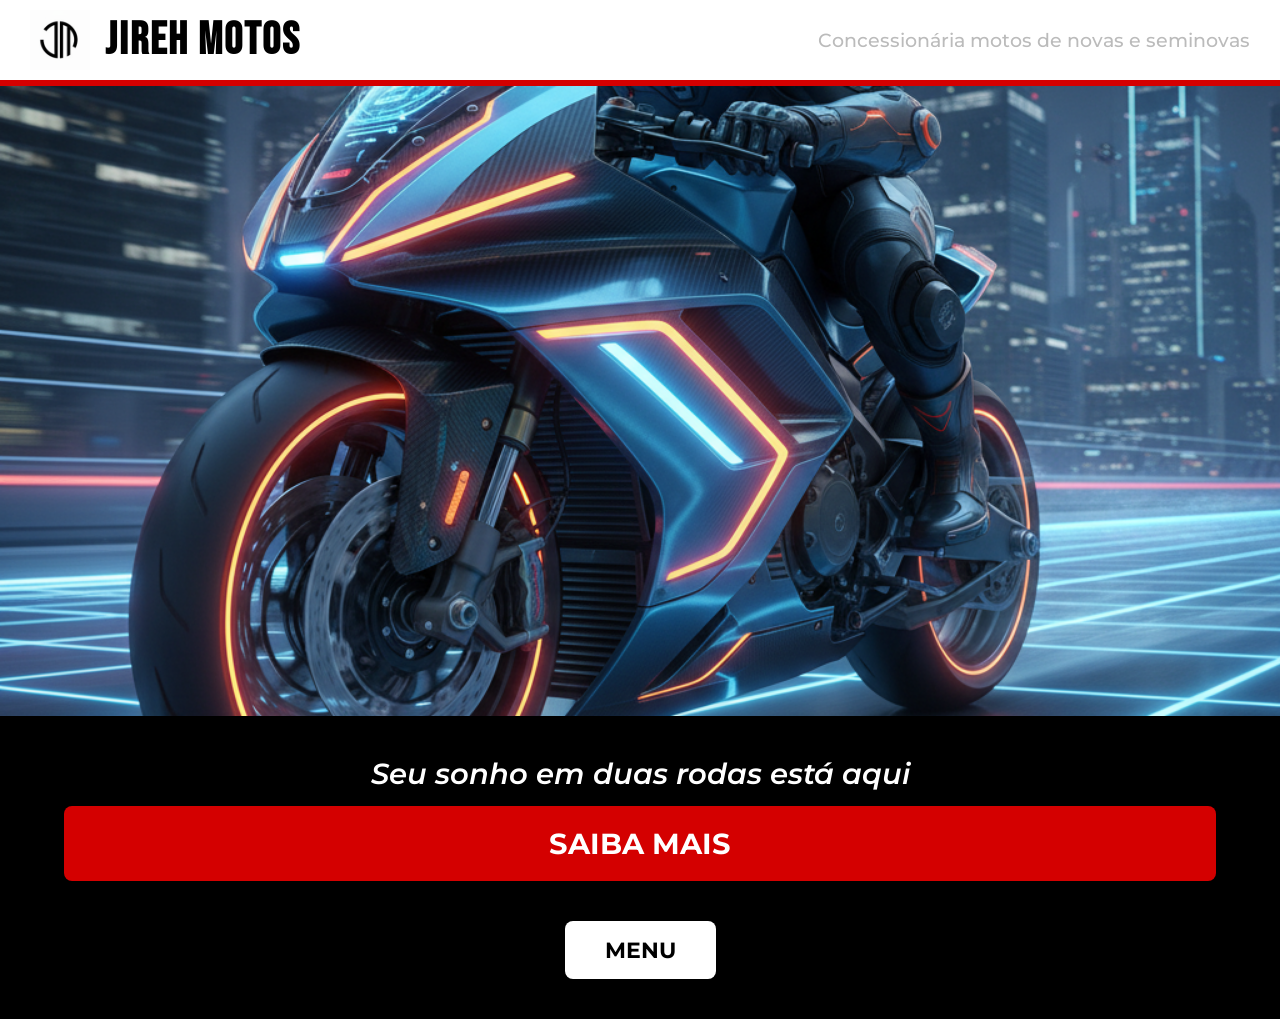
==== 1.html @ ec59e749 "reforma" ====
<!DOCTYPE html>
<html lang="pt-BR">
<head>
  <meta charset="UTF-8" />
  <meta name="viewport" content="width=device-width, initial-scale=1.0">
  <title>JIREH MOTOS</title>
  <meta name="description" content="Seu sonho em duas rodas está aqui - Concessionária de motos novas e seminovas.">
  <link href="https://cdnjs.cloudflare.com/ajax/libs/font-awesome/6.4.0/css/all.min.css" rel="stylesheet">
  <link href="https://fonts.googleapis.com/css2?family=Bebas+Neue&family=Montserrat:wght@400;600;700&display=swap" rel="stylesheet">

  <style>
    /* GERAL */
    * {margin:0; padding:0; box-sizing:border-box; font-family:'Montserrat', sans-serif;}
    body {background:#000; color:#fff; overflow-x:hidden;}

    /* CABEÇALHO */
    header {
      width:100%;
      background:#fff;
      display:flex;
      align-items:center;
      justify-content:space-between;
      padding:10px 30px;
    }
    .logo-area {
      display:flex;
      align-items:center;
      gap:15px;
    }
    .logo-area img {
      height:60px;
    }
    .logo-area h1 {
      font-family:'Bebas Neue', sans-serif;
      font-size:2.8rem;
      color:#000;
      letter-spacing:2px;
    }
    .header-right {
      font-size:1.2rem;
      color:#bbb;
      font-weight:500;
    }

    /* FAIXA VERMELHA */
    .faixa-vermelha {
      width:100%;
      height:6px;
      background:#d40000;
    }

    /* CARROSSEL */
    .carousel {
      position:relative;
      width:100%;
      height:70vh;
      overflow:hidden;
    }
    .carousel img {
      position:absolute;
      top:0; left:0;
      width:100%;
      height:100%;
      object-fit:cover;
      opacity:0;
      transition:opacity 1s ease-in-out;
    }
    .carousel img.active {
      opacity:1;
    }

    /* FRASE ACIMA DO SAIBA MAIS */
    .frase {
      text-align:center;
      font-size:1.8rem;
      color:#fff;
      margin:40px 0 15px 0;
      font-weight:600;
      font-style:italic;
    }

    /* FAIXA SAIBA MAIS */
    .saiba-mais {
      width:90%;
      margin:0 auto;
      background:#d40000;
      text-align:center;
      padding:20px;
      border-radius:8px;
      transition:0.3s;
    }
    .saiba-mais a {
      text-decoration:none;
      color:#fff;
      font-size:1.8rem;
      font-weight:700;
    }
    .saiba-mais:hover {
      transform:scale(1.05);
      box-shadow:0 0 20px rgba(255,0,0,0.4);
    }

    /* BOTÃO MENU */
    .menu-container {
      display:flex;
      justify-content:center;
      margin:40px 0;
    }
    .menu-btn {
      background:#fff;
      color:#000;
      border:none;
      padding:15px 40px;
      font-size:1.4rem;
      font-weight:bold;
      border-radius:8px;
      cursor:pointer;
      transition:0.3s;
    }
    .menu-btn:hover {
      background:#d40000;
      color:#fff;
    }

    /* MENU LATERAL */
    .sidebar {
      position:fixed;
      top:0;
      right:-250px;
      width:250px;
      height:100%;
      background:#111;
      padding:2rem;
      transition:0.4s;
      z-index:1000;
      display:flex;
      flex-direction:column;
      gap:2rem;
    }
    .sidebar.active {right:0;}
    .sidebar a {
      color:#fff;
      font-size:1.3rem;
      text-decoration:none;
      font-weight:bold;
      transition:0.3s;
    }
    .sidebar a:hover {
      color:#d40000;
      transform:scale(1.05);
    }

    @media(max-width:900px){
      header {flex-direction:column; text-align:center;}
      .header-right {margin-top:5px;}
    }
  </style>
</head>

<body>

  <!-- CABEÇALHO -->
  <header>
    <div class="logo-area">
      <img src="img/logo.png" alt="Logo Jireh">
      <h1>JIREH MOTOS</h1>
    </div>
    <div class="header-right">Concessionária motos de novas e seminovas</div>
  </header>

  <!-- FAIXA VERMELHA -->
  <div class="faixa-vermelha"></div>

  <!-- CARROSSEL -->
  <div class="carousel" id="carousel">
    <img src="img/img1.png" class="active" alt="Moto 1">
    <img src="img/img2.png" alt="Moto 2">
    <img src="img/img3.png" alt="Moto 3">
  </div>

  <!-- FRASE -->
  <div class="frase">Seu sonho em duas rodas está aqui</div>

  <!-- SAIBA MAIS -->
  <div class="saiba-mais">
    <a href="https://wa.me/5511989488282" target="_blank">SAIBA MAIS</a>
  </div>

  <!-- BOTÃO MENU -->
  <div class="menu-container">
    <button class="menu-btn" id="menuBtn">MENU</button>
  </div>

  <!-- MENU LATERAL -->
  <div class="sidebar" id="sidebar">
    <a href="index.html"><i class="fas fa-home"></i> Home</a>
    <a href="servicos.html"><i class="fas fa-tools"></i> Serviços</a>
    <a href="contato.html"><i class="fas fa-phone"></i> Contato</a>
  </div>

  <script>
    // CARROSSEL
    const carousel = document.getElementById('carousel');
    const slides = carousel.querySelectorAll('img');
    let currentIndex = 0;
    setInterval(() => {
      slides[currentIndex].classList.remove('active');
      currentIndex = (currentIndex + 1) % slides.length;
      slides[currentIndex].classList.add('active');
    }, 3000);

    // MENU LATERAL
    const menuBtn = document.getElementById('menuBtn');
    const sidebar = document.getElementById('sidebar');
    menuBtn.addEventListener('click', () => {
      sidebar.classList.toggle('active');
    });
  </script>

</body>
</html>
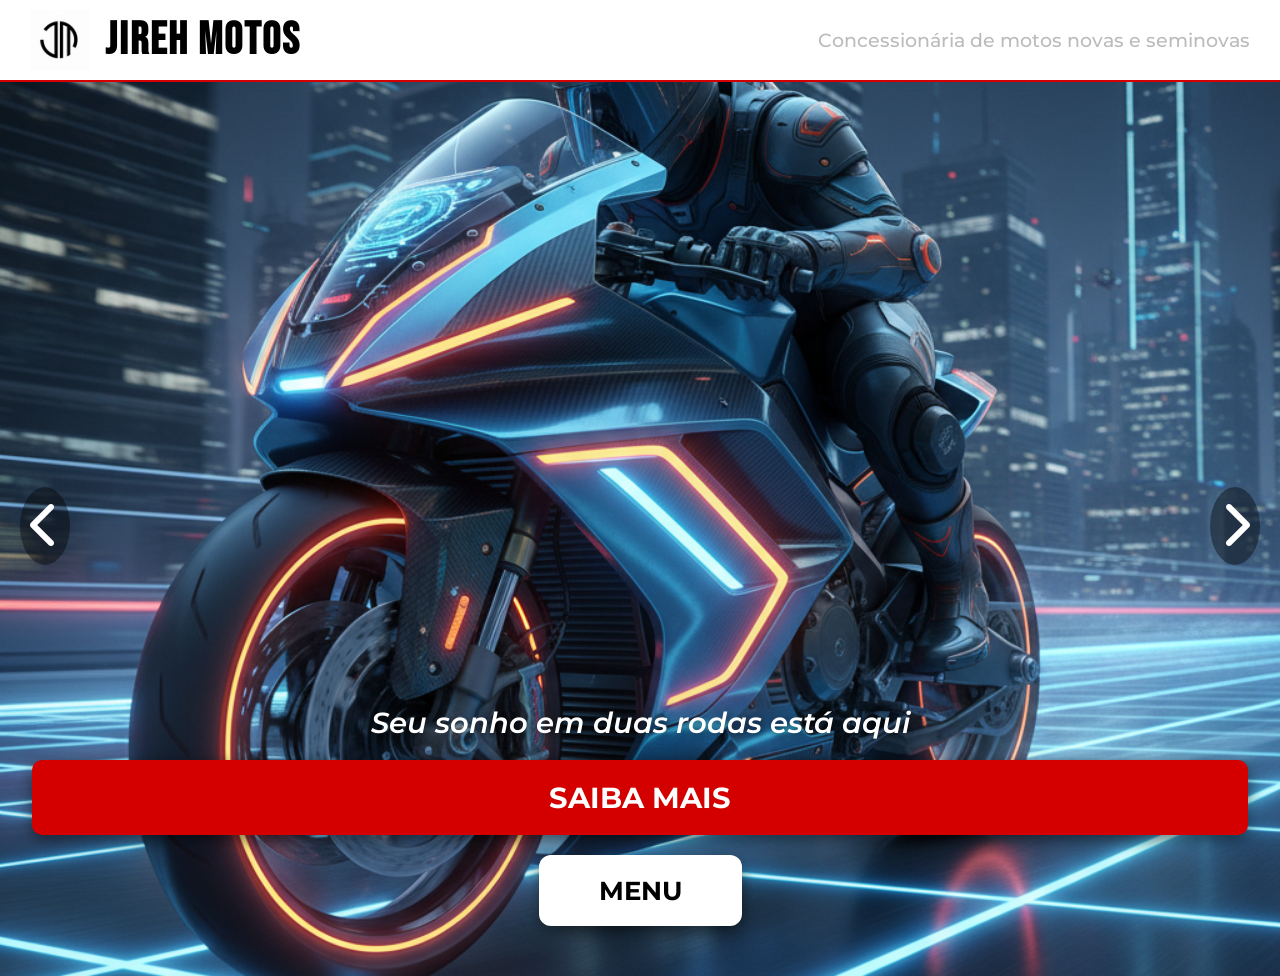
==== commit 5b4419b4: "texto" ====
--- a/1.html
+++ b/1.html
@@ -9,51 +9,44 @@
   <link href="https://fonts.googleapis.com/css2?family=Bebas+Neue&family=Montserrat:wght@400;600;700&display=swap" rel="stylesheet">
 
   <style>
-    /* GERAL */
     * {margin:0; padding:0; box-sizing:border-box; font-family:'Montserrat', sans-serif;}
-    body {background:#000; color:#fff; overflow-x:hidden;}
-
-    /* CABEÇALHO */
+    body {background:#000; color:#fff; overflow-x:hidden; height:100vh;}
+
+    /* CABEÇALHO FIXO */
     header {
+      position:fixed;
+      top:0;
+      left:0;
       width:100%;
       background:#fff;
       display:flex;
       align-items:center;
       justify-content:space-between;
       padding:10px 30px;
-    }
-    .logo-area {
-      display:flex;
-      align-items:center;
-      gap:15px;
-    }
-    .logo-area img {
-      height:60px;
-    }
-    .logo-area h1 {
-      font-family:'Bebas Neue', sans-serif;
-      font-size:2.8rem;
-      color:#000;
-      letter-spacing:2px;
-    }
-    .header-right {
-      font-size:1.2rem;
-      color:#bbb;
-      font-weight:500;
-    }
-
+      z-index:1000;
+    }
+    .logo-area {display:flex; align-items:center; gap:15px;}
+    .logo-area img {height:60px;}
+    .logo-area h1 {font-family:'Bebas Neue', sans-serif; font-size:2.8rem; color:#000; letter-spacing:2px;}
+    .header-right {font-size:1.2rem; color:#bbb; font-weight:500;}
+    
     /* FAIXA VERMELHA */
     .faixa-vermelha {
       width:100%;
       height:6px;
       background:#d40000;
+      position:fixed;
+      top:76px;
+      left:0;
+      z-index:999;
     }
 
     /* CARROSSEL */
     .carousel {
       position:relative;
       width:100%;
-      height:70vh;
+      height:100vh;
+      margin-top:76px;
       overflow:hidden;
     }
     .carousel img {
@@ -65,29 +58,62 @@
       opacity:0;
       transition:opacity 1s ease-in-out;
     }
-    .carousel img.active {
-      opacity:1;
-    }
-
-    /* FRASE ACIMA DO SAIBA MAIS */
+    .carousel img.active {opacity:1;}
+
+    /* SETAS DO CARROSSEL */
+    .arrow {
+      position:absolute;
+      top:50%;
+      transform:translateY(-50%);
+      font-size:3rem;
+      color:#fff;
+      background:rgba(0,0,0,0.4);
+      padding:10px;
+      border-radius:50%;
+      cursor:pointer;
+      z-index:10;
+      transition:0.3s;
+      user-select:none;
+    }
+    .arrow:hover {background:rgba(212,0,0,0.8);}
+    .arrow.left {left:20px;}
+    .arrow.right {right:20px;}
+
+    /* CONTEÚDO SOBRE O CARROSSEL */
+    .overlay {
+      position:absolute;
+      bottom:50px;
+      width:100%;
+      text-align:center;
+      display:flex;
+      flex-direction:column;
+      align-items:center;
+      gap:20px;
+      animation: fadeInUp 1.5s ease forwards;
+    }
+    @keyframes fadeInUp {
+      0% {opacity:0; transform:translateY(30px);}
+      100% {opacity:1; transform:translateY(0);}
+    }
     .frase {
-      text-align:center;
       font-size:1.8rem;
-      color:#fff;
-      margin:40px 0 15px 0;
       font-weight:600;
       font-style:italic;
-    }
-
-    /* FAIXA SAIBA MAIS */
+      color:#fff;
+      text-shadow: 2px 2px 8px rgba(0,0,0,0.7);
+    }
+
+    /* BOTÃO SAIBA MAIS - FAIXA LARGA */
     .saiba-mais {
-      width:90%;
-      margin:0 auto;
+      width:95%;
+      max-width:none;
       background:#d40000;
       text-align:center;
-      padding:20px;
-      border-radius:8px;
-      transition:0.3s;
+      padding:20px 0;
+      border-radius:10px;
+      transition:0.3s;
+      box-shadow:0 5px 15px rgba(0,0,0,0.5);
+      margin:0 auto;
     }
     .saiba-mais a {
       text-decoration:none;
@@ -97,57 +123,63 @@
     }
     .saiba-mais:hover {
       transform:scale(1.05);
-      box-shadow:0 0 20px rgba(255,0,0,0.4);
-    }
-
-    /* BOTÃO MENU */
-    .menu-container {
-      display:flex;
-      justify-content:center;
-      margin:40px 0;
-    }
+      box-shadow:0 0 30px rgba(255,0,0,0.7);
+    }
+
+    /* BOTÃO MENU MAIOR */
     .menu-btn {
       background:#fff;
       color:#000;
       border:none;
-      padding:15px 40px;
-      font-size:1.4rem;
+      padding:20px 60px;
+      font-size:1.6rem;
       font-weight:bold;
-      border-radius:8px;
+      border-radius:12px;
       cursor:pointer;
       transition:0.3s;
-    }
-    .menu-btn:hover {
-      background:#d40000;
-      color:#fff;
-    }
-
-    /* MENU LATERAL */
+      box-shadow:0 5px 15px rgba(0,0,0,0.5);
+    }
+    .menu-btn:hover {background:#d40000; color:#fff; box-shadow:0 0 30px rgba(255,0,0,0.7);}
+
+    /* MENU LATERAL DIREITO, PEQUENO, MAIS PARA CIMA */
     .sidebar {
       position:fixed;
-      top:0;
-      right:-250px;
-      width:250px;
-      height:100%;
+      top:20%;
+      right:-220px;
+      width:220px;
       background:#111;
-      padding:2rem;
+      padding:1.5rem;
+      border-radius:10px 0 0 10px;
       transition:0.4s;
-      z-index:1000;
+      z-index:1001;
       display:flex;
       flex-direction:column;
-      gap:2rem;
+      gap:1.5rem;
+      height:auto;
+      box-shadow: 0 5px 15px rgba(0,0,0,0.5);
     }
     .sidebar.active {right:0;}
     .sidebar a {
       color:#fff;
-      font-size:1.3rem;
+      font-size:1.2rem;
       text-decoration:none;
       font-weight:bold;
       transition:0.3s;
     }
-    .sidebar a:hover {
-      color:#d40000;
-      transform:scale(1.05);
+    .sidebar a:hover {color:#d40000; transform:scale(1.05);}
+
+    /* RESPONSIVO PARA CELULAR */
+    @media(max-width:600px){
+      .saiba-mais {
+        width:90%;
+        padding:15px 0;
+      }
+      .saiba-mais a {font-size:1.4rem;}
+      .menu-btn {
+        padding:12px 30px;
+        font-size:1.2rem;
+      }
+      .arrow {font-size:2rem; padding:8px;}
     }
 
     @media(max-width:900px){
@@ -159,13 +191,13 @@
 
 <body>
 
-  <!-- CABEÇALHO -->
+  <!-- CABEÇALHO FIXO -->
   <header>
     <div class="logo-area">
       <img src="img/logo.png" alt="Logo Jireh">
       <h1>JIREH MOTOS</h1>
     </div>
-    <div class="header-right">Concessionária motos de novas e seminovas</div>
+    <div class="header-right">Concessionária de motos novas e seminovas</div>
   </header>
 
   <!-- FAIXA VERMELHA -->
@@ -176,22 +208,22 @@
     <img src="img/img1.png" class="active" alt="Moto 1">
     <img src="img/img2.png" alt="Moto 2">
     <img src="img/img3.png" alt="Moto 3">
+
+    <!-- SETAS -->
+    <div class="arrow left" id="prev"><i class="fas fa-chevron-left"></i></div>
+    <div class="arrow right" id="next"><i class="fas fa-chevron-right"></i></div>
+
+    <!-- CONTEÚDO SOBRE O CARROSSEL -->
+    <div class="overlay">
+      <div class="frase">Seu sonho em duas rodas está aqui</div>
+      <div class="saiba-mais">
+        <a href="https://wa.me/5511989488282" target="_blank">SAIBA MAIS</a>
+      </div>
+      <button class="menu-btn" id="menuBtn">MENU</button>
+    </div>
   </div>
 
-  <!-- FRASE -->
-  <div class="frase">Seu sonho em duas rodas está aqui</div>
-
-  <!-- SAIBA MAIS -->
-  <div class="saiba-mais">
-    <a href="https://wa.me/5511989488282" target="_blank">SAIBA MAIS</a>
-  </div>
-
-  <!-- BOTÃO MENU -->
-  <div class="menu-container">
-    <button class="menu-btn" id="menuBtn">MENU</button>
-  </div>
-
-  <!-- MENU LATERAL -->
+  <!-- MENU LATERAL DIREITO -->
   <div class="sidebar" id="sidebar">
     <a href="index.html"><i class="fas fa-home"></i> Home</a>
     <a href="servicos.html"><i class="fas fa-tools"></i> Serviços</a>
@@ -199,22 +231,43 @@
   </div>
 
   <script>
-    // CARROSSEL
-    const carousel = document.getElementById('carousel');
-    const slides = carousel.querySelectorAll('img');
+    const slides = document.querySelectorAll('.carousel img');
     let currentIndex = 0;
-    setInterval(() => {
-      slides[currentIndex].classList.remove('active');
+    let interval = setInterval(nextSlide, 3000);
+
+    function showSlide(index){
+      slides.forEach(slide => slide.classList.remove('active'));
+      slides[index].classList.add('active');
+    }
+
+    function nextSlide(){
       currentIndex = (currentIndex + 1) % slides.length;
-      slides[currentIndex].classList.add('active');
-    }, 3000);
+      showSlide(currentIndex);
+    }
+
+    function prevSlide(){
+      currentIndex = (currentIndex - 1 + slides.length) % slides.length;
+      showSlide(currentIndex);
+    }
+
+    document.getElementById('next').addEventListener('click', () => {
+      nextSlide();
+      resetInterval();
+    });
+    document.getElementById('prev').addEventListener('click', () => {
+      prevSlide();
+      resetInterval();
+    });
+
+    function resetInterval(){
+      clearInterval(interval);
+      interval = setInterval(nextSlide, 3000);
+    }
 
     // MENU LATERAL
     const menuBtn = document.getElementById('menuBtn');
     const sidebar = document.getElementById('sidebar');
-    menuBtn.addEventListener('click', () => {
-      sidebar.classList.toggle('active');
-    });
+    menuBtn.addEventListener('click', () => { sidebar.classList.toggle('active'); });
   </script>
 
 </body>
